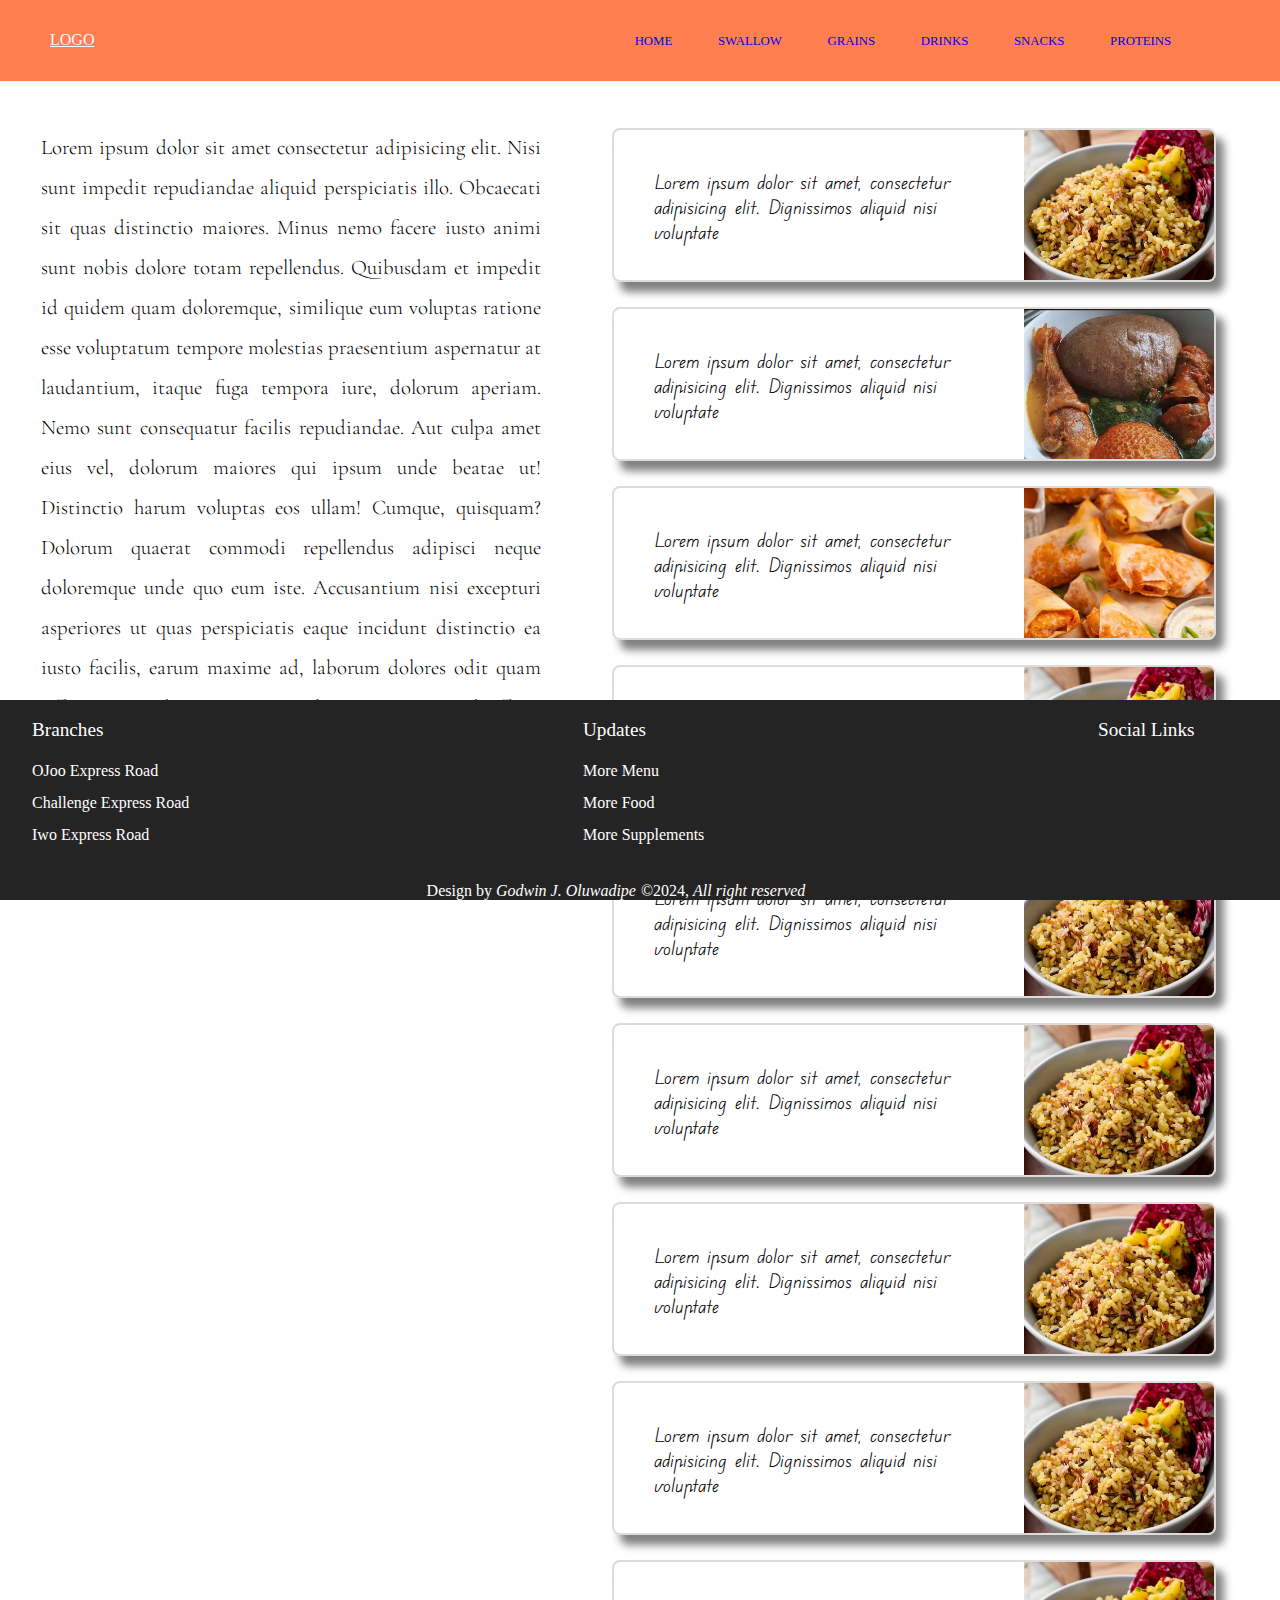
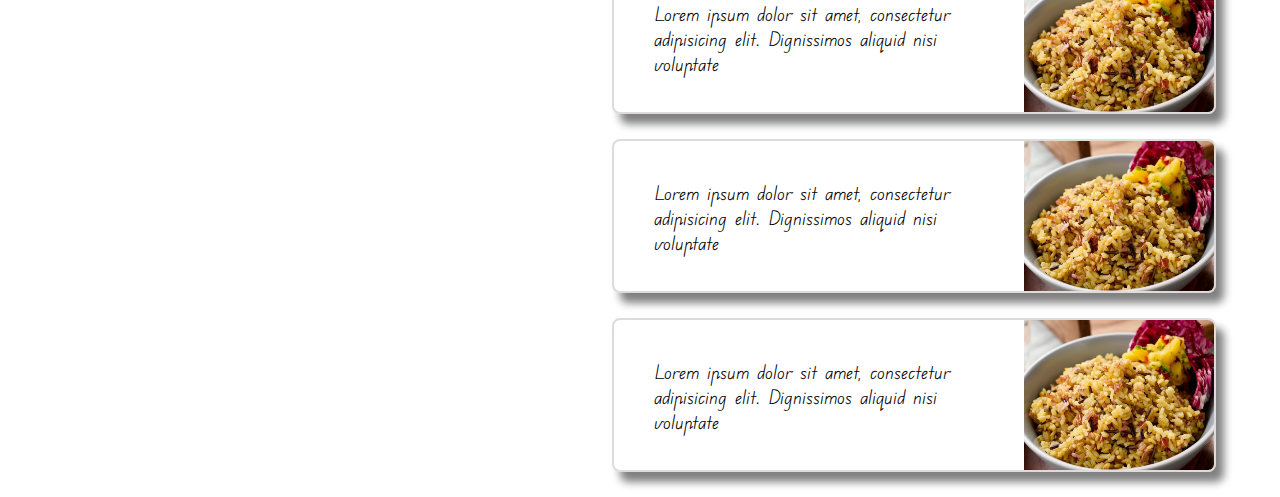
==== index.html @ b6a0dd18 "First Initialization" ====
<!DOCTYPE html>
<html lang="en">
    <head>
        <meta charset="UTF-8">
        <meta name="viewport" content="width=device-width, initial-scale=1.0">
        <title>Canteen</title>
        <link rel="stylesheet" href="style.css">
        <!-- <link rel="stylesheet" href="login.css"> -->
        <link rel="stylesheet" href="https://cdnjs.cloudflare.com/ajax/libs/font-awesome/6.5.2/css/all.min.css" integrity="sha512-SnH5WK+bZxgPHs44uWIX+LLJAJ9/2PkPKZ5QiAj6Ta86w+fsb2TkcmfRyVX3pBnMFcV7oQPJkl9QevSCWr3W6A==" crossorigin="anonymous" referrerpolicy="no-referrer" />
    </head>
    <body>
        <header>
            <a href="index.html" class="logo">LOGO</a>
            <nav>
                <input type="checkbox" id="check">
                <label for="check" class="checkBtn">
                    <i class="fas fa-bars"></i>
                </label>
                <ul>
                    <li><a href="index.html">Home</a></li>
                    <li><a href="swallow.html">Swallow</a></li>
                    <li><a href="grains.html">Grains</a></li>
                    <li><a href="drinks.html">Drinks</a></li>
                    <li><a href="snacks.html">Snacks</a></li>
                    <li><a href="protein.html">Proteins</a></li>
                </ul>
            </nav>
        </header>

        
       <main class="landingPageMain">
            <section class="landing-page-text">
                <p>Lorem ipsum dolor sit amet consectetur adipisicing elit. Nisi sunt impedit repudiandae aliquid perspiciatis illo. Obcaecati sit quas distinctio maiores. Minus nemo facere iusto animi sunt nobis dolore totam repellendus.
                Quibusdam et impedit id quidem quam doloremque, similique eum voluptas ratione esse voluptatum tempore molestias praesentium aspernatur at laudantium, itaque fuga tempora iure, dolorum aperiam. Nemo sunt consequatur facilis repudiandae.
                Aut culpa amet eius vel, dolorum maiores qui ipsum unde beatae ut! Distinctio harum voluptas eos ullam! Cumque, quisquam? Dolorum quaerat commodi repellendus adipisci neque doloremque unde quo eum iste.
                Accusantium nisi excepturi asperiores ut quas perspiciatis eaque incidunt distinctio ea iusto facilis, earum maxime ad, laborum dolores odit quam officia commodi. Ipsum porro velit aspernatur, quod officiis nam corrupti.</p>
            </section>
            <section class="landing-page-food">
                <div class="foodies">
                    <div class="food">
                        <div class="little-tex">Lorem ipsum dolor sit amet, consectetur adipisicing elit. Dignissimos aliquid nisi voluptate</div>
                        <div class="food-container">
                            <img src="image/grains/4.jpg" alt="">
                        </div>
                    </div>
                    <div class="food">
                        <div class="little-tex">Lorem ipsum dolor sit amet, consectetur adipisicing elit. Dignissimos aliquid nisi voluptate</div>
                        <div class="food-container">
                            <img src="image/swallo/18.jpg" alt="">
                        </div>
                    </div>
                    <div class="food">
                        <div class="little-tex">Lorem ipsum dolor sit amet, consectetur adipisicing elit. Dignissimos aliquid nisi voluptate</div>
                        <div class="food-container">
                            <img src="image/snacks/17.jpg" alt="">
                        </div>
                    </div>
                    <div class="food">
                        <div class="little-tex">Lorem ipsum dolor sit amet, consectetur adipisicing elit. Dignissimos aliquid nisi voluptate</div>
                        <div class="food-container">
                            <img src="image/grains/4.jpg" alt="">
                        </div>
                    </div>
                    <div class="food">
                        <div class="little-tex">Lorem ipsum dolor sit amet, consectetur adipisicing elit. Dignissimos aliquid nisi voluptate</div>
                        <div class="food-container">
                            <img src="image/grains/4.jpg" alt="">
                        </div>
                    </div>
                    <div class="food">
                        <div class="little-tex">Lorem ipsum dolor sit amet, consectetur adipisicing elit. Dignissimos aliquid nisi voluptate</div>
                        <div class="food-container">
                            <img src="image/grains/4.jpg" alt="">
                        </div>
                    </div>
                    <div class="food">
                        <div class="little-tex">Lorem ipsum dolor sit amet, consectetur adipisicing elit. Dignissimos aliquid nisi voluptate</div>
                        <div class="food-container">
                            <img src="image/grains/4.jpg" alt="">
                        </div>
                    </div>
                    <div class="food">
                        <div class="little-tex">Lorem ipsum dolor sit amet, consectetur adipisicing elit. Dignissimos aliquid nisi voluptate</div>
                        <div class="food-container">
                            <img src="image/grains/4.jpg" alt="">
                        </div>
                    </div>
                    <div class="food">
                        <div class="little-tex">Lorem ipsum dolor sit amet, consectetur adipisicing elit. Dignissimos aliquid nisi voluptate</div>
                        <div class="food-container">
                            <img src="image/grains/4.jpg" alt="">
                        </div>
                    </div>
                    <div class="food">
                        <div class="little-tex">Lorem ipsum dolor sit amet, consectetur adipisicing elit. Dignissimos aliquid nisi voluptate</div>
                        <div class="food-container">
                            <img src="image/grains/4.jpg" alt="">
                        </div>
                    </div>
                    <div class="food">
                        <div class="little-tex">Lorem ipsum dolor sit amet, consectetur adipisicing elit. Dignissimos aliquid nisi voluptate</div>
                        <div class="food-container">
                            <img src="image/grains/4.jpg" alt="">
                        </div>
                    </div>
                </div>
            </section>
       </main>

       <footer>
        <section>
            <details open>
                <summary>Branches</summary>
                <ul>
                    <li>OJoo Express Road</li>
                    <li>Challenge Express Road</li>
                    <li>Iwo Express Road </li>
                </ul>
            </details>
    
            <details open>
                <summary>Updates</summary>
                <ul>
                    <li>
                        <a href="moremenu.html">More Menu</a>
                    </li>
                    <li>
                        <a href="moremenu.html">More Food</a>
                    </li>
                    <li>
                        <a href="moremenu.html">More Supplements</a>
                    </li>
                </ul>
            </details>
    
            <details open>
                <summary>Social Links</summary>
                <ul class="media">
                    <li>
                        <a href=""><i class="fa-brands fa-linkedin"></i></a>
                    </li>
                    <li>
                        <a href=""><i class="fa-brands fa-facebook"></i></a></li>
                    <li>
                        <a href=""><i class="fa-brands fa-instagram"></i></a></li>
                    <li>
                        <a href=""><i class="fa-brands fa-whatsapp"></i></a>
                    </li>
                    <li>
                        <a href=""><i class="fa-solid fa-x"></i></a>
                    </li>
                    <li>
                        <a href=""><i class="fa-brands fa-threads"></i></a>
                    </li>
                </ul>
            </details>
        </section>
        <div class="author">
            <div>Design by <i>Godwin J. Oluwadipe </i></div>
            <div>&copy;2024, <i>All right reserved</i></div>
        </div>
       </footer>
    <script src="safe.js"></script>
    </body>
</html>
---- style.css ----
@import url('https://fonts.googleapis.com/css2?family=Edu+AU+VIC+WA+NT+Hand:wght@400..700&display=swap');

@import url('https://fonts.googleapis.com/css2?family=Cormorant+Garamond:ital,wght@0,300;0,400;0,500;0,600;0,700;1,300;1,400;1,500;1,600;1,700&family=Edu+AU+VIC+WA+NT+Hand:wght@400..700&display=swap');

* {
    margin: 0;
    padding: 0;
    list-style: none;
    user-select: none;
}


/* WORK FOR TODAY 12TH JULY 2024 */

header > nav .hoverContainer {
    width: 180px;
    position: relative;
}

header > nav .hoverContainer > button {
    border: none;
    outline: none;
    background-color: green;
    width: 100%;
    padding: 10px;
    font-size: 1.3em;
    font-weight: bold;
    color: white;
}

header > nav .hoverContainer > div {
    display: none;
    position: absolute;
    min-width: 180px;
    background: white;
    box-shadow: 4px  8px 16px black;
    top: 60px;
    line-height: 60px;
}

header > nav .hoverContainer:hover > div {
    display: block;
}


header > nav .hoverContainer > div > a {
    display: block;
    text-decoration: none;
    padding: 0 2px 0 10px;
    color: purple;
    font-size: 1.1em;
    font-weight: bold;
    font-family: 'Times New Roman', Times, serif;
}

header > nav .hoverContainer > div > a:hover {
    background-color: rgb(86, 219, 86);
    color: white;
}

/* DROPDOWN IN DROPDOWN */
.hoverContainer > div > div {
    width: 100%;
    position: relative;
}
header > nav .hoverContainer > div > div > button {
    border: none;
    outline: none;
    background: none;
    width: 100%;
    color: purple;
    padding: 20px 20px 20px 10px;
    text-align: left;
    font-size: 1.1em;
    font-family: 'Times New Roman', Times, serif;
    font-weight: bold;
}

header > nav .hoverContainer > div > div > button:hover {
    background-color: rgb(86, 219, 86);
    color: white;
}

header > nav .hoverContainer > div > div> div {
    display: none;
    position: absolute;
    min-width: 160px;
    background: white;
    box-shadow: 4px  8px 16px black;
    transition: all 15s;
    margin-left: 160px;
    top: 0;
    line-height: 40px;
    /* overflow: hidden; */
}

header > nav .hoverContainer > div > div >div > a {
    display: block;
    text-decoration: none;
    padding: 10px;
    color: purple;
    font-size: 1.1em;
    font-weight: bold;
    font-family: 'Times New Roman', Times, serif;
}

header > nav  .hoverContainer > div > div > div> a:hover {
    background-color: rgb(86, 219, 86);
    color: white;
}

header > nav .hoverContainer > div >:hover > div {
    display: block;
}

.landingPageMain {
    width: 95%;
    display: flex;
    justify-content:center;
    padding-top: 8em;
    /* margin: auto; */
}

.landingPageMain .landing-page-text {
    padding: 5px 10px auto;
    width: 550px;
    margin: auto;
    margin-top: 0;
}

.landingPageMain .landing-page-text> p {
    padding: 0 40px 10px 10px;
    line-height: 40px;
    font-family: "Cormorant Garamond", serif;
    font-weight: 300;
    font-style: normal;
    font-size: 1.3em;
    text-align: justify;
    display: flex;
    justify-content: center;
    align-items: center;
}

.landingPageMain > .landing-page-food .foodies{
    display: flex;
    flex-direction: column;
    /* overflow-y:scroll; */
}

.landingPageMain > .landing-page-food .foodies .food {
    display: flex;
    border: 2px solid rgba(192, 184, 184, 0.5);
    width: 600px;
    height: 150px;
    border-radius: 8px;
    overflow: hidden;
    box-shadow: 8px 10px 8px gray;
    margin-bottom: 25px;
}

.landingPageMain > .landing-page-food .foodies .food .little-tex {
    font-size: 1em;
    font-family: "Edu AU VIC WA NT Hand", cursive;
    line-height: 25px;
    padding: 40px;
    word-spacing: 5px;
}

.landingPageMain > .landing-page-food .foodies .food .food-container {
    flex: 3 0 190px;
    border-radius: 0 8px 8px 0;
}

.landingPageMain > .landing-page-food .foodies .food .food-container img {
    width: 100%;
}


/* Header and Menu Styling */
header {
    width: 100%;
    background-color: coral;
    position: fixed;
}

header > .logo {
    padding: 0 50px;
    line-height: 80px;
    color: aliceblue;
}

header > nav {
    float: right;
    margin-right: 5em;
    line-height: 80px;
}

header > nav > .checkBtn {
    font-size: 1.4em;
    color: aliceblue;
    float: right;
    line-height: 80px;
    margin-right: 10px;
    cursor: pointer;
    display: none;
}

header > nav > #check {
    display: none;
}


header nav ul > li, .hoverContainer {
    display: inline-block;
    margin-right: 1em;
    /* width: 100px; */
}

header nav ul > li > a {
    text-decoration: none;
    text-transform: uppercase;
    font-size: 0.8em;
    cursor: pointer;
    padding: 1em;
    border-radius: 5px;
}

header nav ul > li > a:hover {
    background: white;
}

article {
    width: 300px;
    box-shadow: 2px 2px 5px gray;
    border-radius: 5px;
    margin-left: 20px;
}

article > section {
    padding: 0.5em;
}

article > section > img {
    width: 100%;
    overflow: hidden;
    border-top-left-radius: 5px;
    border-top-right-radius: 5px;
}

article > section > div {
    padding: .5em;
}
/* Footer styling */
footer {
    width: 100%;
    background-color: rgb(37, 36, 36);
    position: fixed;
    bottom: 0;
    color: white;
    transition: all 0.5s;
    cursor: pointer;
}

footer section {
    display: flex;
    flex-wrap: wrap;
    justify-content: space-between;
    padding: 1.2em 2em;
}

footer details summary {
    list-style: none;
    font-size: 1.2em;
    margin-bottom: .7em;
}


footer details > ul > li {
    list-style: none;
    line-height: 2;
    font-size: 1em;
}

footer details ul > li > a {
    color: white;
    text-decoration: none;
    transition: all 0.5s;
}

footer details ul > li > a:hover {
    letter-spacing: 2px;
}

footer details .media {
    display: flex;
    flex-wrap: wrap;
    gap: 25px;
    width: 150px;
}

footer details ul li > a > i {
    color: white;
    font-size: 1.3em;
    padding: 0.3em;
    transition: all 0.5s;
    cursor: pointer;
    border-radius: 5px;
}

footer details ul li > a > i:hover {
    background: gray;
}

footer .author {
    margin-right: 3em;
    display: flex;
    justify-content: center;
    gap: 5px;
}

footer .author > div

/* LOGIN AND REGISTER LANDING PAGE */
main {
    position: relative;
}

.stagingOne {
    display: flex;
    justify-content: center;
    align-items: center;
    background-image: url(image/2.png);
    background-size: cover;
    background-repeat: no-repeat;
    width: 100%;
    height: 100vh;
}

.stagingOne .btnContainer {
    display: flex;
    flex-direction: column;
    gap: 4em;
}

.stagingOne .btnContainer .btn {
    width: 30em;
    background-color: blue;
    padding: 10px;
    color: white;
}


@media (max-width:992px) {
    header {
        position: fixed;
        z-index: 1111;
    }

    header> .logo {
        font-size: 30px;
        padding-left:50px;
    }

    header nav ul li > a {
    font-size: 1em;
    border-radius:0;
    padding: 2em 100% 2em 3em;
    }

    header> nav > .checkBtn {
        display: block;
    }

    header nav ul {
        position: fixed;
        max-width: 400px;
        height: 100vh;
        background-color: gray;
        top: 80px;
        left: -100%;
        z-index: 1111;
        width: calc(100% - 400px);
        transition: all 0.5s;
        overflow: hidden;
    }

    header nav ul li, div {
        display: block;
        margin-right: 0;
        padding: 0;
        width: 100%;
    }
   
    #check:checked ~ ul {
        left: 0;
    }

     /* MAIN CONTENT DESIGN */
     .landingPageMain{
        width: 90%;
        padding-bottom: 1.5em;
        margin: auto;
        padding-top: 6em;
        gap: 20px;
    }

    .landingPageMain .landing-page-text {
        width: 100%;
    }

    .landingPageMain .landing-page-text p{
       padding: 10px;
       border: 1px solid black;
       display: block;
       font-size: 0.98em;
       line-height: 25px;
       text-align: left
    }

    .landingPageMain > .landing-page-food {
        width: 100%;
    }
    
    .landingPageMain > .landing-page-food .foodies .food {
        width: 100%;
        height: 100px;
        box-shadow: 5px 5px 2px gray;
    }
    
    .landingPageMain > .landing-page-food .foodies .food .little-tex {
        font-size: 0.6em;
        line-height: 15px;
        padding:  10px;
        word-spacing: 2px;
    }
    
    .landingPageMain > .landing-page-food .foodies .food .food-container {
        flex: 2 0 150px;
        border-radius: 0 8px 8px 0;
    }
    
    .landingPageMain > .landing-page-food .foodies .food .food-container img {
        width: 100%;
    }
}

@media (max-width:768px) {
    header {
        position: fixed;
        z-index: 1111;
    }

    header> .logo {
        font-size: 30px;
        padding-left:50px;
    }

    header nav ul li > a {
    font-size: 1em;
    border-radius:0;
    padding: 2em 100% 2em 3em;
    }

    header> nav > .checkBtn {
        display: block;
    }

    header nav ul {
        position: fixed;
        max-width: 400px;
        height: 100vh;
        background-color: gray;
        top: 80px;
        left: -100%;
        z-index: 1111;
        width: calc(100% - 300px);
        transition: all 0.5s;
        overflow: hidden;
    }

    header nav ul li, div {
        display: block;
        margin-right: 0;
        padding: 0;
        width: 100%;
    }
   
    #check:checked ~ ul {
        left: 0;
    }

    /* MAIN CONTENT DESIGN */
    .landingPageMain{
        width: 90%;
        padding-bottom: 1.5em;
        margin: auto;
        padding-top: 6em;
        gap: 20px;
    }

    .landingPageMain .landing-page-text {
        width: 100%;
    }

    .landingPageMain .landing-page-text p{
       padding: 10px;
       border: 1px solid black;
       display: block;
       font-size: 0.98em;
       line-height: 25px;
       text-align: left
    }

    .landingPageMain > .landing-page-food {
        width: 100%;
    }
    
    .landingPageMain > .landing-page-food .foodies .food {
        width: 100%;
        height: 100px;
        box-shadow: 5px 5px 2px gray;
    }
    
    .landingPageMain > .landing-page-food .foodies .food .little-tex {
        font-size: 0.6em;
        line-height: 15px;
        padding:  10px;
        word-spacing: 2px;
    }
    
    .landingPageMain > .landing-page-food .foodies .food .food-container {
        flex: 2 0 150px;
        border-radius: 0 8px 8px 0;
    }
    
    .landingPageMain > .landing-page-food .foodies .food .food-container img {
        width: 100%;
    }
}

@media (max-width: 425px) {
    header .logo {
        font-size: 30px;
        padding-left:10px;
    }
   
    header {
        position: fixed;
        z-index: 1111;
    }
    header nav ul li > a {
    font-size: 1em;
    border-radius:0;
    padding: 2em 100% 2em 3em;
    }

    header> nav > .checkBtn {
        display: block;
        margin-right: -60px;
    }

    header nav ul {
        position: fixed;
        height: 100vh;
        background-color: gray;
        top: 80px;
        left: -100%;
        z-index: 1111;
        width: calc(100% - 50px);
        transition: all 0.5s;
        overflow: hidden;
    }

    #check:checked ~ ul {
        left: 0;
    }

    /* MAIN CONTENT DESIGN */
    .landingPageMain{
        flex-direction: column;
        width: 90%;
        padding-bottom: 1.5em;
        margin: auto;
        padding-top: 6em;

    }

    .landingPageMain .landing-page-text {
        order: 2;
        width: 100%;
    }

    .landingPageMain .landing-page-text p{
       padding: 10px;
       border: 1px solid black;
       display: block;
       font-size: 0.98em;
       line-height: 25px;
       text-align: left
    }

    .landingPageMain > .landing-page-food {
        width: 100%;
        order: 1;
        /* justify-content: center; */
        /* padding: 5px; */
    }
    
    .landingPageMain > .landing-page-food .foodies .food {
        width: 100%;
        height: 100px;
        box-shadow: 5px 5px 2px gray;
    }
    
    .landingPageMain > .landing-page-food .foodies .food .little-tex {
        font-size: 0.6em;
        line-height: 15px;
        padding:  10px;
        word-spacing: 2px;
    }
    
    .landingPageMain > .landing-page-food .foodies .food .food-container {
        flex: 2 0 150px;
        border-radius: 0 8px 8px 0;
    }
    
    .landingPageMain > .landing-page-food .foodies .food .food-container img {
        width: 100%;
    }
}


@media (max-width: 300px) {
    header .logo {
        font-size: 30px;
        padding-left:10px;
    }
   
    header {
        position: fixed;
        z-index: 1111;
    }
    header nav ul li > a {
    font-size: 1em;
    border-radius:0;
    padding: 2em 100% 2em 3em;
    }

    header> nav > .checkBtn {
        display: block;
        margin-right: -60px;
    }

    header nav ul {
        position: fixed;
        /* max-width: 250px; */
        height: 100vh;
        background-color: gray;
        top: 80px;
        left: -100%;
        z-index: 1111;
        width: calc(100% - 50px);
        transition: all 0.5s;
        overflow: hidden;
    }

    #check:checked ~ ul {
        left: 0;
    }

    .landingPageMain{
        flex-direction: column;
        width: 90%;
        padding-bottom: 10.5em;
        margin: auto;
        padding-top: 6em;

    }

    .landingPageMain .landing-page-text {
        order: 2;
        width: 100%;
    }

    .landingPageMain .landing-page-text p{
       padding: 10px;
       border: 1px solid black;
       display: block;
       font-size: 0.98em;
       line-height: 25px;
       text-align: left
    }

    .landingPageMain > .landing-page-food {
        width: 100%;
        order: 1;
    }
    
    .landingPageMain > .landing-page-food .foodies .food {
        width: 100%;
        height: 100px;
        box-shadow: 5px 5px 2px gray;
    }
    
    .landingPageMain > .landing-page-food .foodies .food .little-tex {
        font-size: 0.6em;
        line-height: 15px;
        padding:  10px;
        word-spacing: 2px;
    }
    
    .landingPageMain > .landing-page-food .foodies .food .food-container {
        flex: 2 0 150px;
        border-radius: 0 8px 8px 0;
    }
    
    .landingPageMain > .landing-page-food .foodies .food .food-container img {
        width: 100%;
    }
}
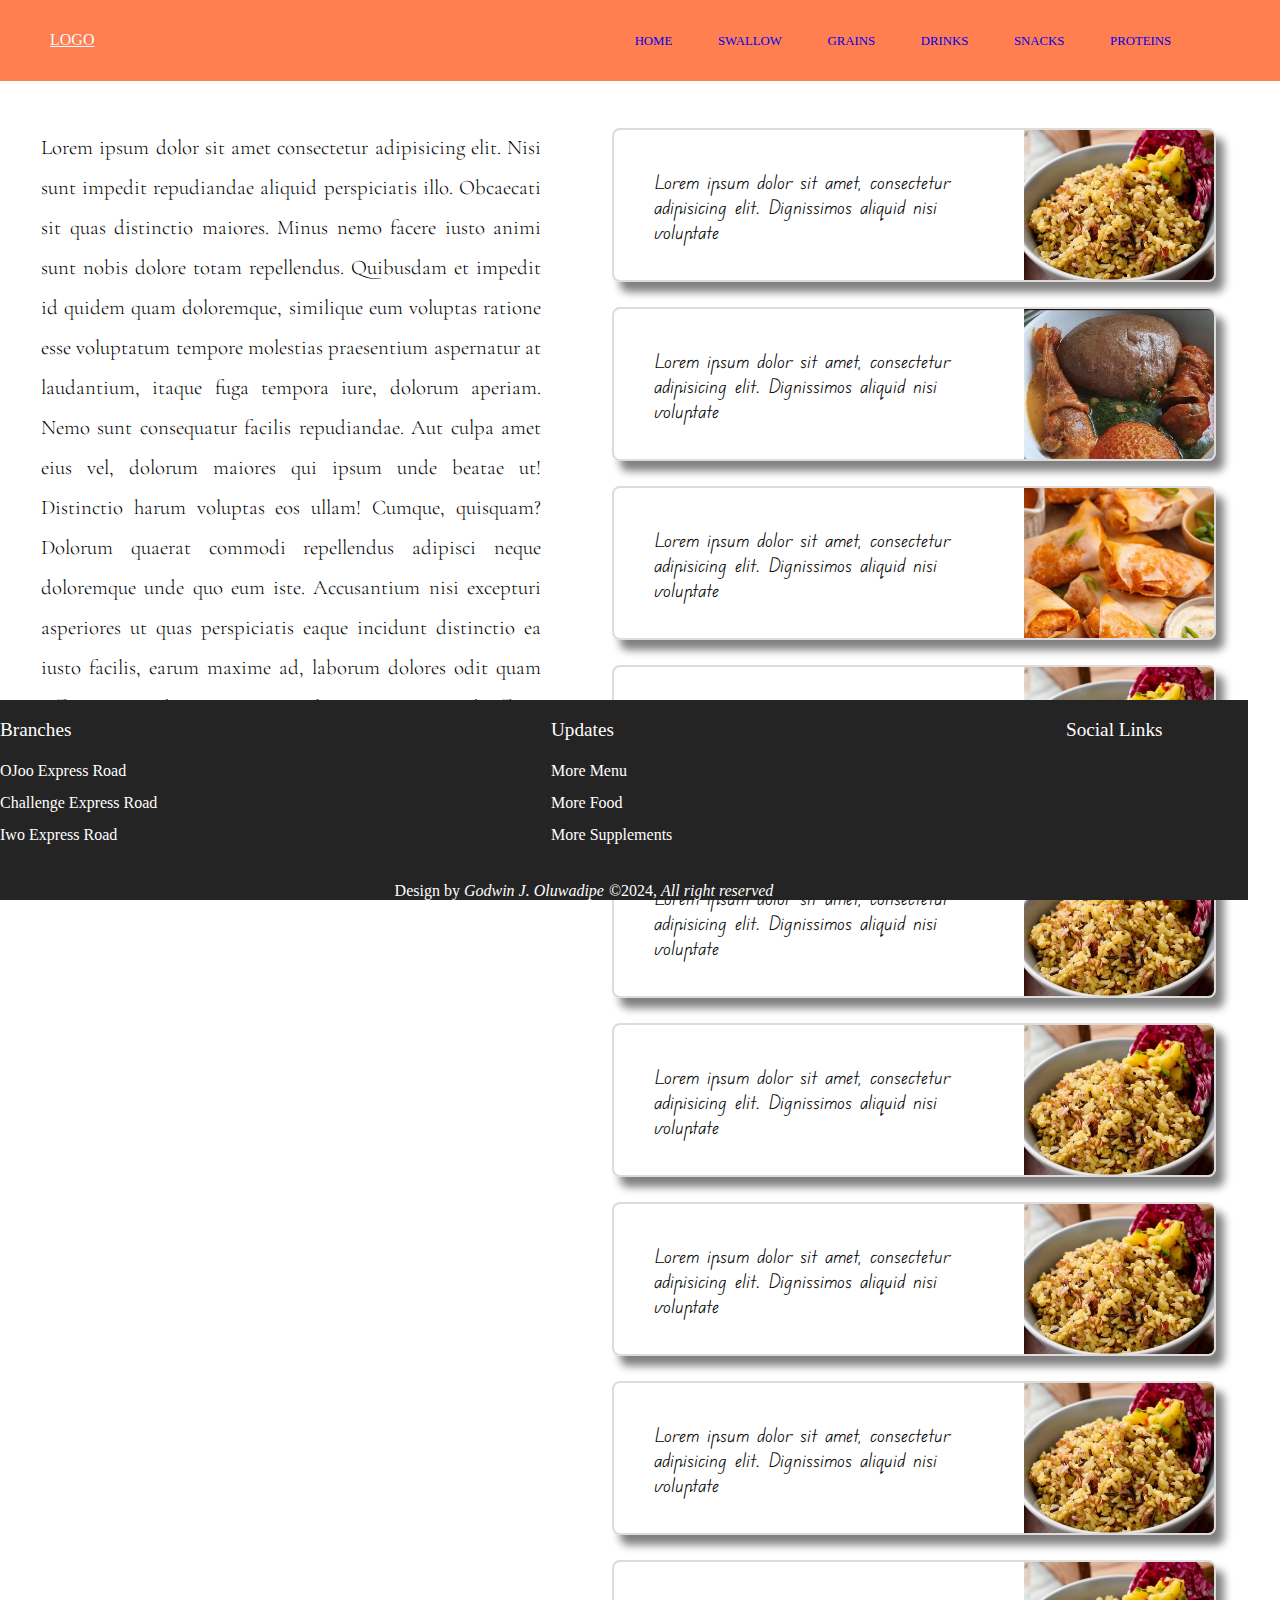
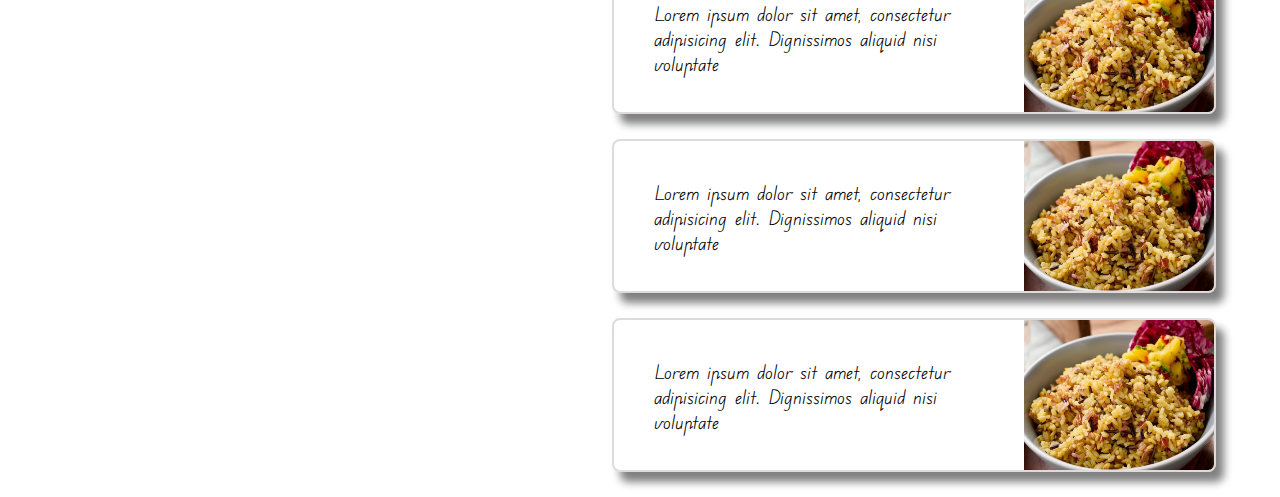
==== commit a123a922: "Fixed footer position into the main element" ====
--- a/index.html
+++ b/index.html
@@ -105,61 +105,61 @@
                     </div>
                 </div>
             </section>
+
+            <footer>
+                <section>
+                    <details open>
+                        <summary>Branches</summary>
+                        <ul>
+                            <li>OJoo Express Road</li>
+                            <li>Challenge Express Road</li>
+                            <li>Iwo Express Road </li>
+                        </ul>
+                    </details>
+            
+                    <details open>
+                        <summary>Updates</summary>
+                        <ul>
+                            <li>
+                                <a href="moremenu.html">More Menu</a>
+                            </li>
+                            <li>
+                                <a href="moremenu.html">More Food</a>
+                            </li>
+                            <li>
+                                <a href="moremenu.html">More Supplements</a>
+                            </li>
+                        </ul>
+                    </details>
+            
+                    <details open>
+                        <summary>Social Links</summary>
+                        <ul class="media">
+                            <li>
+                                <a href=""><i class="fa-brands fa-linkedin"></i></a>
+                            </li>
+                            <li>
+                                <a href=""><i class="fa-brands fa-facebook"></i></a></li>
+                            <li>
+                                <a href=""><i class="fa-brands fa-instagram"></i></a></li>
+                            <li>
+                                <a href=""><i class="fa-brands fa-whatsapp"></i></a>
+                            </li>
+                            <li>
+                                <a href=""><i class="fa-solid fa-x"></i></a>
+                            </li>
+                            <li>
+                                <a href=""><i class="fa-brands fa-threads"></i></a>
+                            </li>
+                        </ul>
+                    </details>
+                </section>
+                <div class="author">
+                    <div>Design by <i>Godwin J. Oluwadipe </i></div>
+                    <div>&copy;2024, <i>All right reserved</i></div>
+                </div>
+               </footer>
        </main>
-
-       <footer>
-        <section>
-            <details open>
-                <summary>Branches</summary>
-                <ul>
-                    <li>OJoo Express Road</li>
-                    <li>Challenge Express Road</li>
-                    <li>Iwo Express Road </li>
-                </ul>
-            </details>
-    
-            <details open>
-                <summary>Updates</summary>
-                <ul>
-                    <li>
-                        <a href="moremenu.html">More Menu</a>
-                    </li>
-                    <li>
-                        <a href="moremenu.html">More Food</a>
-                    </li>
-                    <li>
-                        <a href="moremenu.html">More Supplements</a>
-                    </li>
-                </ul>
-            </details>
-    
-            <details open>
-                <summary>Social Links</summary>
-                <ul class="media">
-                    <li>
-                        <a href=""><i class="fa-brands fa-linkedin"></i></a>
-                    </li>
-                    <li>
-                        <a href=""><i class="fa-brands fa-facebook"></i></a></li>
-                    <li>
-                        <a href=""><i class="fa-brands fa-instagram"></i></a></li>
-                    <li>
-                        <a href=""><i class="fa-brands fa-whatsapp"></i></a>
-                    </li>
-                    <li>
-                        <a href=""><i class="fa-solid fa-x"></i></a>
-                    </li>
-                    <li>
-                        <a href=""><i class="fa-brands fa-threads"></i></a>
-                    </li>
-                </ul>
-            </details>
-        </section>
-        <div class="author">
-            <div>Design by <i>Godwin J. Oluwadipe </i></div>
-            <div>&copy;2024, <i>All right reserved</i></div>
-        </div>
-       </footer>
     <script src="safe.js"></script>
     </body>
 </html>
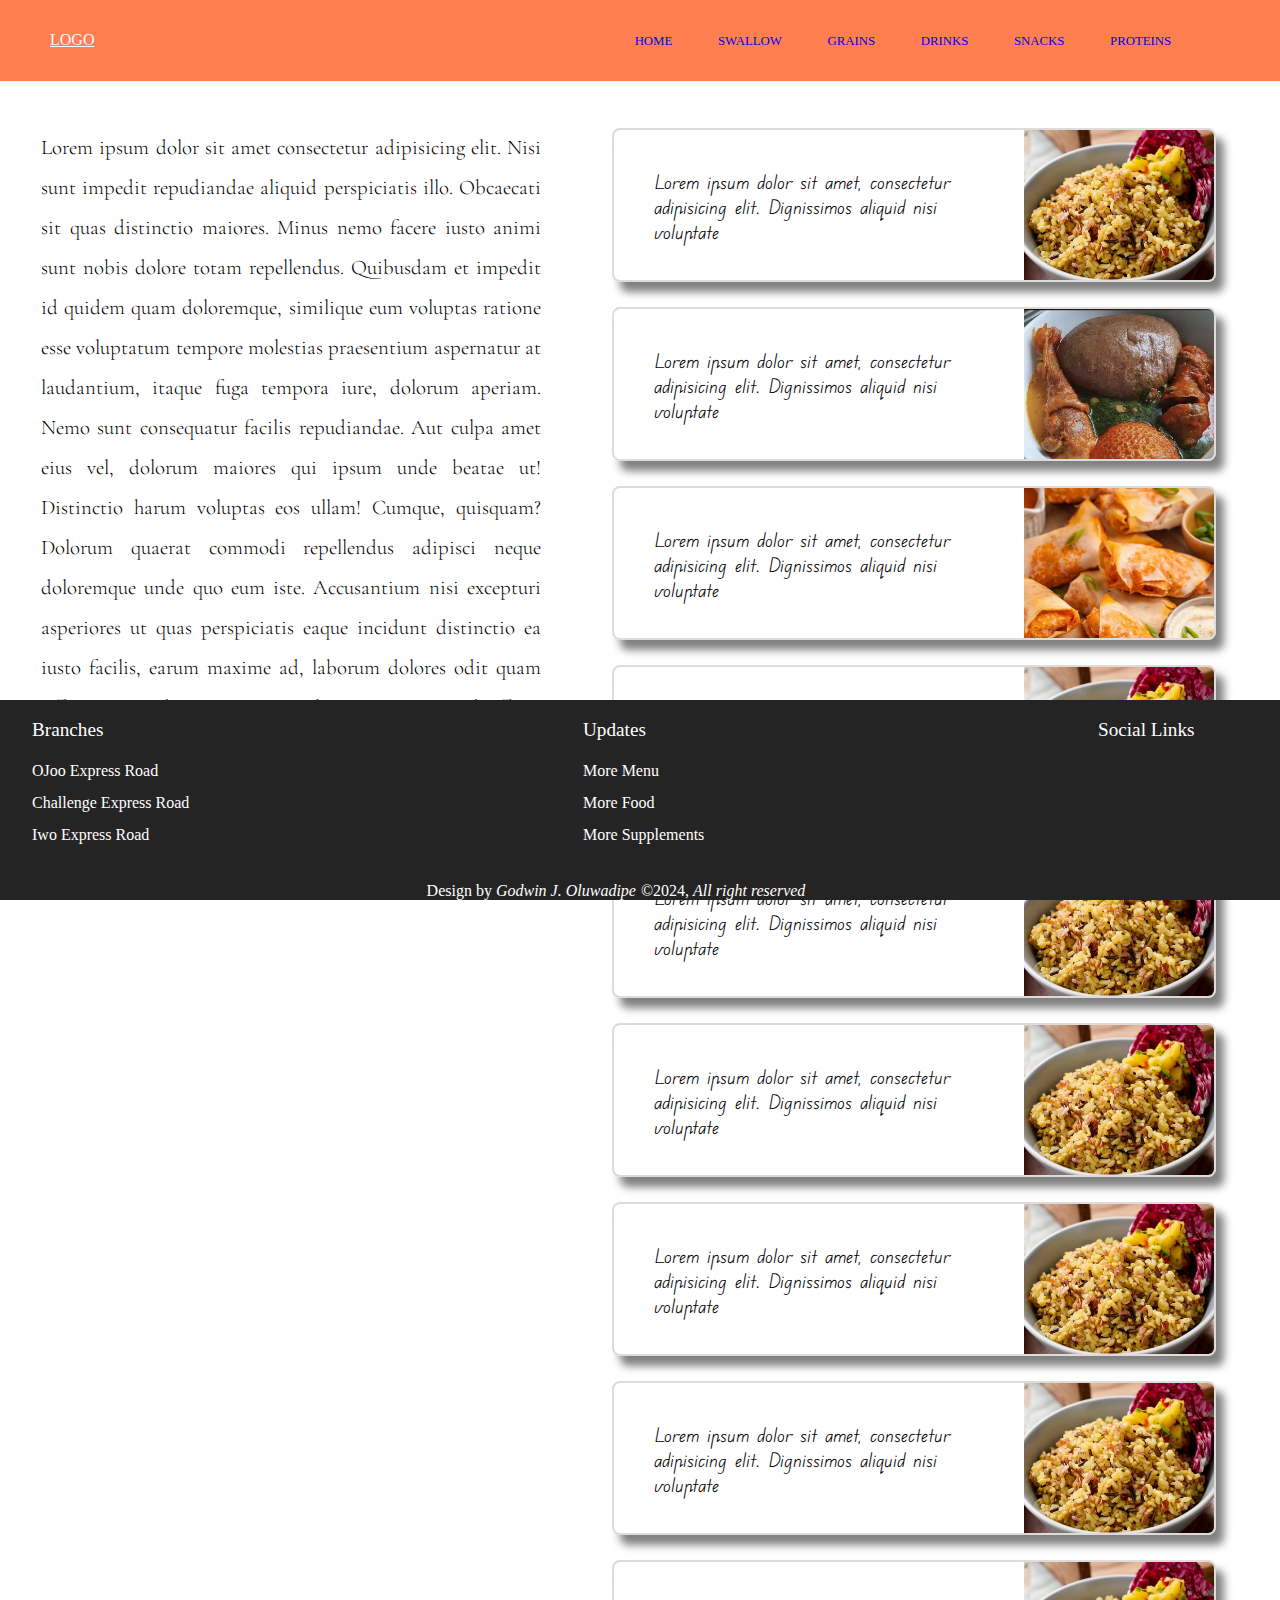
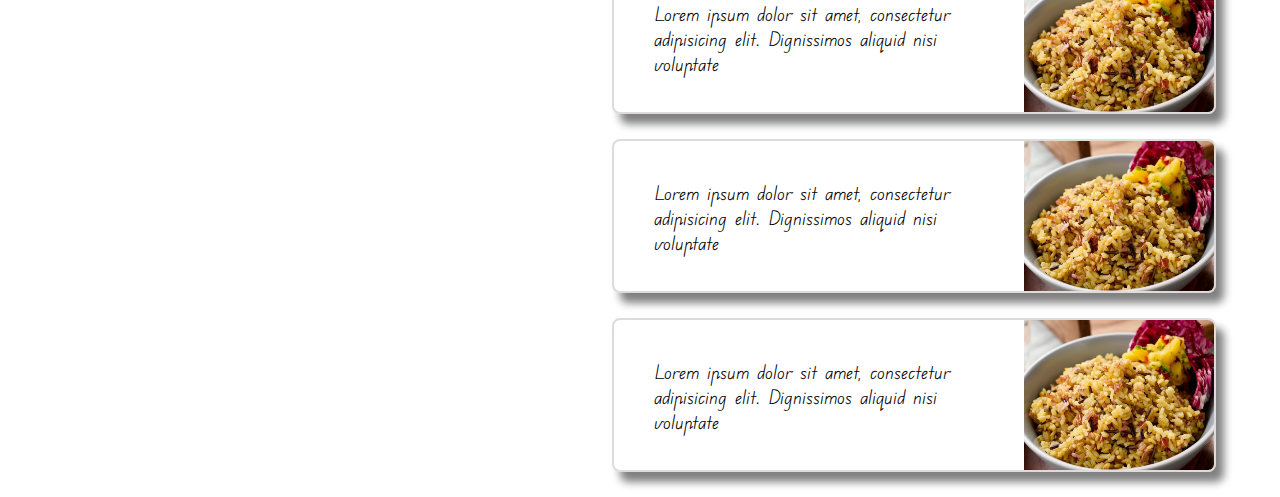
==== commit 85acfb8a: "Reposition main element level upward" ====
--- a/index.html
+++ b/index.html
@@ -28,82 +28,84 @@
         </header>
 
         
-       <main class="landingPageMain">
-            <section class="landing-page-text">
-                <p>Lorem ipsum dolor sit amet consectetur adipisicing elit. Nisi sunt impedit repudiandae aliquid perspiciatis illo. Obcaecati sit quas distinctio maiores. Minus nemo facere iusto animi sunt nobis dolore totam repellendus.
-                Quibusdam et impedit id quidem quam doloremque, similique eum voluptas ratione esse voluptatum tempore molestias praesentium aspernatur at laudantium, itaque fuga tempora iure, dolorum aperiam. Nemo sunt consequatur facilis repudiandae.
-                Aut culpa amet eius vel, dolorum maiores qui ipsum unde beatae ut! Distinctio harum voluptas eos ullam! Cumque, quisquam? Dolorum quaerat commodi repellendus adipisci neque doloremque unde quo eum iste.
-                Accusantium nisi excepturi asperiores ut quas perspiciatis eaque incidunt distinctio ea iusto facilis, earum maxime ad, laborum dolores odit quam officia commodi. Ipsum porro velit aspernatur, quod officiis nam corrupti.</p>
-            </section>
-            <section class="landing-page-food">
-                <div class="foodies">
-                    <div class="food">
-                        <div class="little-tex">Lorem ipsum dolor sit amet, consectetur adipisicing elit. Dignissimos aliquid nisi voluptate</div>
-                        <div class="food-container">
-                            <img src="image/grains/4.jpg" alt="">
+       <main>
+            <section class="landingPageMain">
+                <section class="landing-page-text">
+                    <p>Lorem ipsum dolor sit amet consectetur adipisicing elit. Nisi sunt impedit repudiandae aliquid perspiciatis illo. Obcaecati sit quas distinctio maiores. Minus nemo facere iusto animi sunt nobis dolore totam repellendus.
+                    Quibusdam et impedit id quidem quam doloremque, similique eum voluptas ratione esse voluptatum tempore molestias praesentium aspernatur at laudantium, itaque fuga tempora iure, dolorum aperiam. Nemo sunt consequatur facilis repudiandae.
+                    Aut culpa amet eius vel, dolorum maiores qui ipsum unde beatae ut! Distinctio harum voluptas eos ullam! Cumque, quisquam? Dolorum quaerat commodi repellendus adipisci neque doloremque unde quo eum iste.
+                    Accusantium nisi excepturi asperiores ut quas perspiciatis eaque incidunt distinctio ea iusto facilis, earum maxime ad, laborum dolores odit quam officia commodi. Ipsum porro velit aspernatur, quod officiis nam corrupti.</p>
+                </section>
+                <section class="landing-page-food">
+                    <div class="foodies">
+                        <div class="food">
+                            <div class="little-tex">Lorem ipsum dolor sit amet, consectetur adipisicing elit. Dignissimos aliquid nisi voluptate</div>
+                            <div class="food-container">
+                                <img src="image/grains/4.jpg" alt="">
+                            </div>
+                        </div>
+                        <div class="food">
+                            <div class="little-tex">Lorem ipsum dolor sit amet, consectetur adipisicing elit. Dignissimos aliquid nisi voluptate</div>
+                            <div class="food-container">
+                                <img src="image/swallo/18.jpg" alt="">
+                            </div>
+                        </div>
+                        <div class="food">
+                            <div class="little-tex">Lorem ipsum dolor sit amet, consectetur adipisicing elit. Dignissimos aliquid nisi voluptate</div>
+                            <div class="food-container">
+                                <img src="image/snacks/17.jpg" alt="">
+                            </div>
+                        </div>
+                        <div class="food">
+                            <div class="little-tex">Lorem ipsum dolor sit amet, consectetur adipisicing elit. Dignissimos aliquid nisi voluptate</div>
+                            <div class="food-container">
+                                <img src="image/grains/4.jpg" alt="">
+                            </div>
+                        </div>
+                        <div class="food">
+                            <div class="little-tex">Lorem ipsum dolor sit amet, consectetur adipisicing elit. Dignissimos aliquid nisi voluptate</div>
+                            <div class="food-container">
+                                <img src="image/grains/4.jpg" alt="">
+                            </div>
+                        </div>
+                        <div class="food">
+                            <div class="little-tex">Lorem ipsum dolor sit amet, consectetur adipisicing elit. Dignissimos aliquid nisi voluptate</div>
+                            <div class="food-container">
+                                <img src="image/grains/4.jpg" alt="">
+                            </div>
+                        </div>
+                        <div class="food">
+                            <div class="little-tex">Lorem ipsum dolor sit amet, consectetur adipisicing elit. Dignissimos aliquid nisi voluptate</div>
+                            <div class="food-container">
+                                <img src="image/grains/4.jpg" alt="">
+                            </div>
+                        </div>
+                        <div class="food">
+                            <div class="little-tex">Lorem ipsum dolor sit amet, consectetur adipisicing elit. Dignissimos aliquid nisi voluptate</div>
+                            <div class="food-container">
+                                <img src="image/grains/4.jpg" alt="">
+                            </div>
+                        </div>
+                        <div class="food">
+                            <div class="little-tex">Lorem ipsum dolor sit amet, consectetur adipisicing elit. Dignissimos aliquid nisi voluptate</div>
+                            <div class="food-container">
+                                <img src="image/grains/4.jpg" alt="">
+                            </div>
+                        </div>
+                        <div class="food">
+                            <div class="little-tex">Lorem ipsum dolor sit amet, consectetur adipisicing elit. Dignissimos aliquid nisi voluptate</div>
+                            <div class="food-container">
+                                <img src="image/grains/4.jpg" alt="">
+                            </div>
+                        </div>
+                        <div class="food">
+                            <div class="little-tex">Lorem ipsum dolor sit amet, consectetur adipisicing elit. Dignissimos aliquid nisi voluptate</div>
+                            <div class="food-container">
+                                <img src="image/grains/4.jpg" alt="">
+                            </div>
                         </div>
                     </div>
-                    <div class="food">
-                        <div class="little-tex">Lorem ipsum dolor sit amet, consectetur adipisicing elit. Dignissimos aliquid nisi voluptate</div>
-                        <div class="food-container">
-                            <img src="image/swallo/18.jpg" alt="">
-                        </div>
-                    </div>
-                    <div class="food">
-                        <div class="little-tex">Lorem ipsum dolor sit amet, consectetur adipisicing elit. Dignissimos aliquid nisi voluptate</div>
-                        <div class="food-container">
-                            <img src="image/snacks/17.jpg" alt="">
-                        </div>
-                    </div>
-                    <div class="food">
-                        <div class="little-tex">Lorem ipsum dolor sit amet, consectetur adipisicing elit. Dignissimos aliquid nisi voluptate</div>
-                        <div class="food-container">
-                            <img src="image/grains/4.jpg" alt="">
-                        </div>
-                    </div>
-                    <div class="food">
-                        <div class="little-tex">Lorem ipsum dolor sit amet, consectetur adipisicing elit. Dignissimos aliquid nisi voluptate</div>
-                        <div class="food-container">
-                            <img src="image/grains/4.jpg" alt="">
-                        </div>
-                    </div>
-                    <div class="food">
-                        <div class="little-tex">Lorem ipsum dolor sit amet, consectetur adipisicing elit. Dignissimos aliquid nisi voluptate</div>
-                        <div class="food-container">
-                            <img src="image/grains/4.jpg" alt="">
-                        </div>
-                    </div>
-                    <div class="food">
-                        <div class="little-tex">Lorem ipsum dolor sit amet, consectetur adipisicing elit. Dignissimos aliquid nisi voluptate</div>
-                        <div class="food-container">
-                            <img src="image/grains/4.jpg" alt="">
-                        </div>
-                    </div>
-                    <div class="food">
-                        <div class="little-tex">Lorem ipsum dolor sit amet, consectetur adipisicing elit. Dignissimos aliquid nisi voluptate</div>
-                        <div class="food-container">
-                            <img src="image/grains/4.jpg" alt="">
-                        </div>
-                    </div>
-                    <div class="food">
-                        <div class="little-tex">Lorem ipsum dolor sit amet, consectetur adipisicing elit. Dignissimos aliquid nisi voluptate</div>
-                        <div class="food-container">
-                            <img src="image/grains/4.jpg" alt="">
-                        </div>
-                    </div>
-                    <div class="food">
-                        <div class="little-tex">Lorem ipsum dolor sit amet, consectetur adipisicing elit. Dignissimos aliquid nisi voluptate</div>
-                        <div class="food-container">
-                            <img src="image/grains/4.jpg" alt="">
-                        </div>
-                    </div>
-                    <div class="food">
-                        <div class="little-tex">Lorem ipsum dolor sit amet, consectetur adipisicing elit. Dignissimos aliquid nisi voluptate</div>
-                        <div class="food-container">
-                            <img src="image/grains/4.jpg" alt="">
-                        </div>
-                    </div>
-                </div>
+                </section>
             </section>
 
             <footer>
@@ -159,6 +161,7 @@
                     <div>&copy;2024, <i>All right reserved</i></div>
                 </div>
                </footer>
+            </sectio>
        </main>
     <script src="safe.js"></script>
     </body>
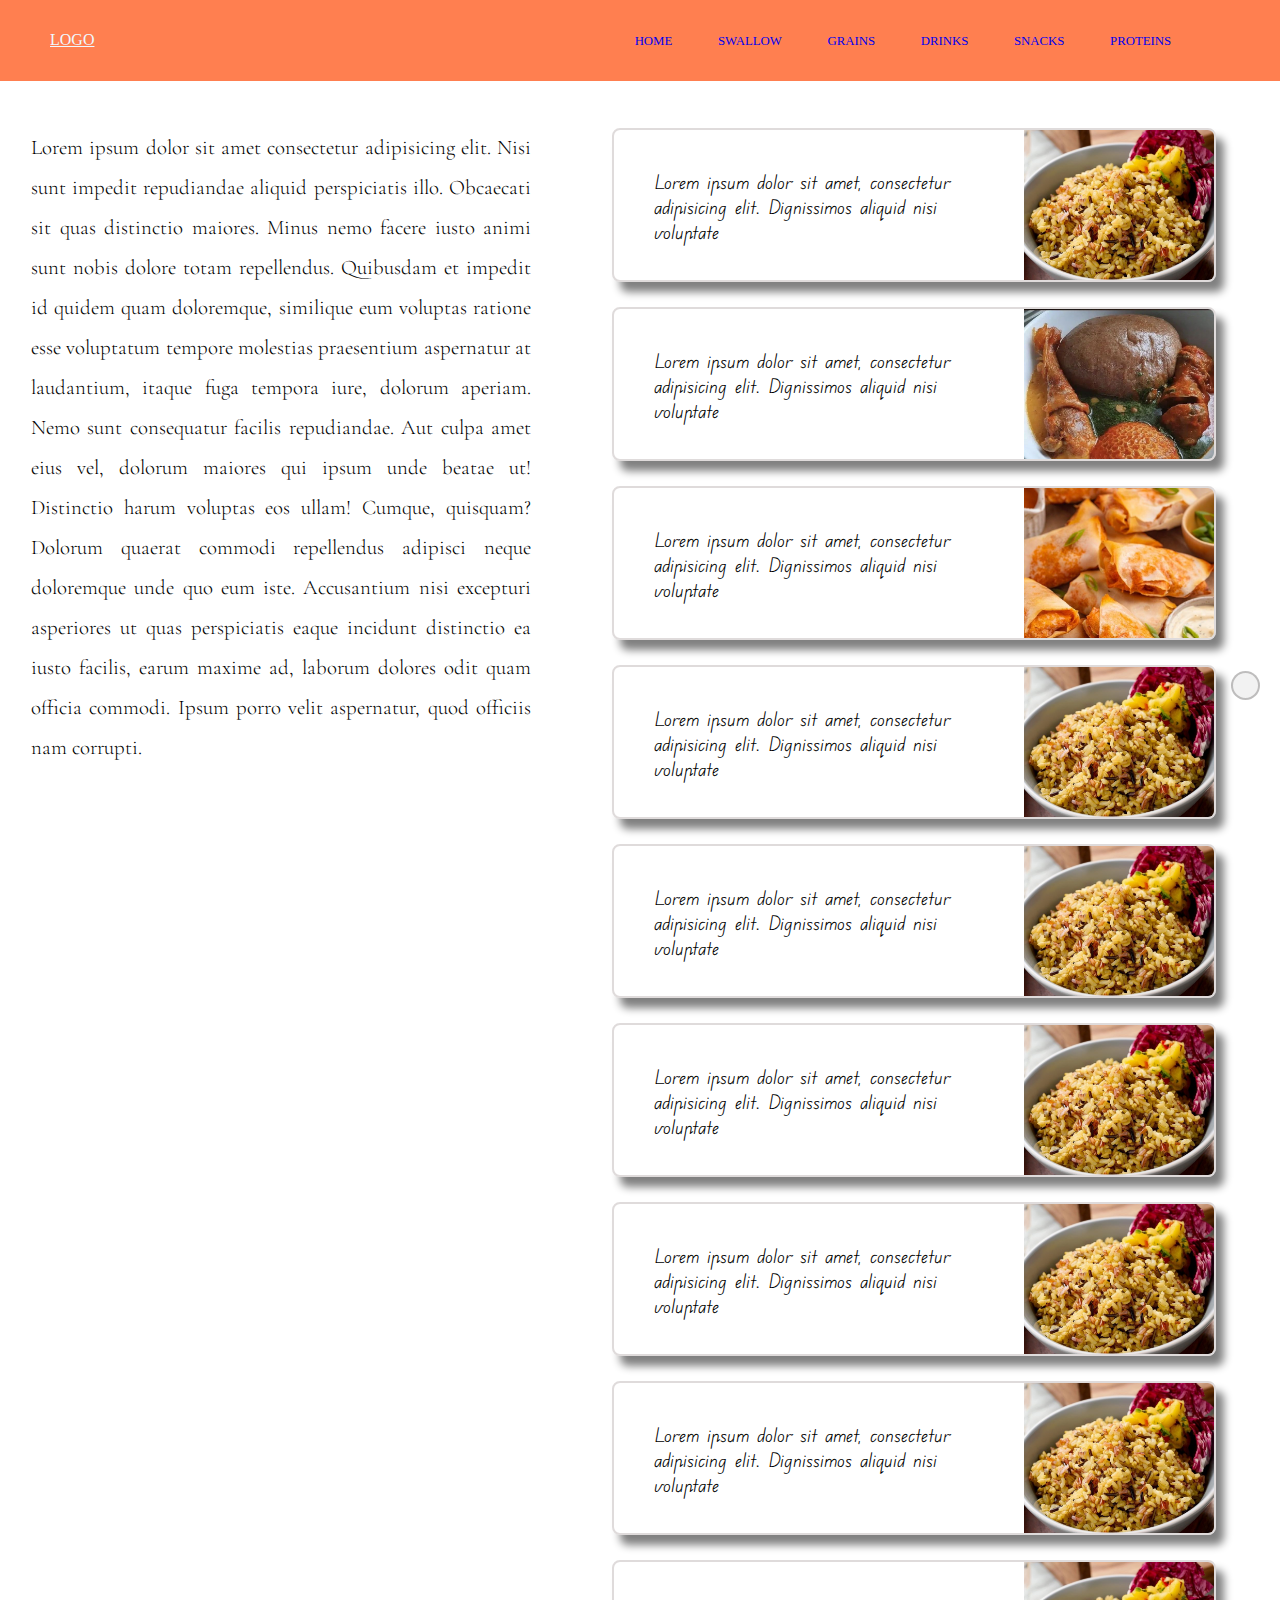
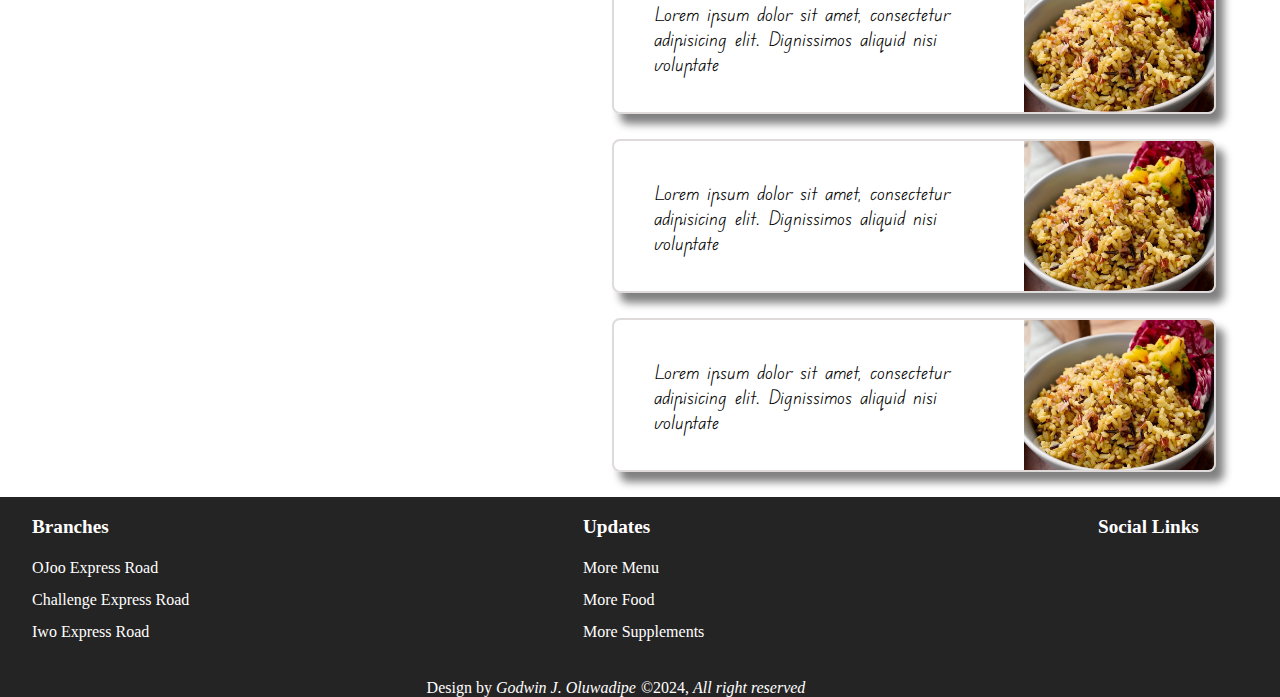
==== commit 9514406b: "created scroll up button, fix the media querry bug and updated swallow page" ====
--- a/index.html
+++ b/index.html
@@ -107,20 +107,23 @@
                     </div>
                 </section>
             </section>
-
+           
             <footer>
+                <div class="arrowUp">
+                    <i class="fa-solid fa-arrow-up"></i>
+                </div>
                 <section>
-                    <details open>
-                        <summary>Branches</summary>
+                    <div class = "details">
+                        <h1 class="summary">Branches</h1>
                         <ul>
                             <li>OJoo Express Road</li>
                             <li>Challenge Express Road</li>
                             <li>Iwo Express Road </li>
                         </ul>
-                    </details>
+                    </div>
             
-                    <details open>
-                        <summary>Updates</summary>
+                    <div class = "details">
+                        <h1 class="summary">Updates</h1>
                         <ul>
                             <li>
                                 <a href="moremenu.html">More Menu</a>
@@ -132,10 +135,10 @@
                                 <a href="moremenu.html">More Supplements</a>
                             </li>
                         </ul>
-                    </details>
+                    </div>
             
-                    <details open>
-                        <summary>Social Links</summary>
+                    <div class = "details">
+                        <h1 class="summary">Social Links</h1>
                         <ul class="media">
                             <li>
                                 <a href=""><i class="fa-brands fa-linkedin"></i></a>
@@ -154,14 +157,13 @@
                                 <a href=""><i class="fa-brands fa-threads"></i></a>
                             </li>
                         </ul>
-                    </details>
+                    </div>
                 </section>
                 <div class="author">
                     <div>Design by <i>Godwin J. Oluwadipe </i></div>
                     <div>&copy;2024, <i>All right reserved</i></div>
                 </div>
-               </footer>
-            </sectio>
+            </footer>
        </main>
     <script src="safe.js"></script>
     </body>
--- a/style.css
+++ b/style.css
@@ -116,9 +116,9 @@
 .landingPageMain {
     width: 95%;
     display: flex;
+    gap:20px;
     justify-content:center;
     padding-top: 8em;
-    /* margin: auto; */
 }
 
 .landingPageMain .landing-page-text {
@@ -144,7 +144,6 @@
 .landingPageMain > .landing-page-food .foodies{
     display: flex;
     flex-direction: column;
-    /* overflow-y:scroll; */
 }
 
 .landingPageMain > .landing-page-food .foodies .food {
@@ -181,6 +180,7 @@
     width: 100%;
     background-color: coral;
     position: fixed;
+    z-index: 1;
 }
 
 header > .logo {
@@ -250,12 +250,11 @@
 article > section > div {
     padding: .5em;
 }
+
 /* Footer styling */
 footer {
     width: 100%;
     background-color: rgb(37, 36, 36);
-    position: fixed;
-    bottom: 0;
     color: white;
     transition: all 0.5s;
     cursor: pointer;
@@ -268,37 +267,36 @@
     padding: 1.2em 2em;
 }
 
-footer details summary {
+footer section .details .summary {
     list-style: none;
     font-size: 1.2em;
     margin-bottom: .7em;
 }
 
-
-footer details > ul > li {
+footer section .details > ul > li {
     list-style: none;
     line-height: 2;
     font-size: 1em;
 }
 
-footer details ul > li > a {
+footer section .details ul > li > a {
     color: white;
     text-decoration: none;
     transition: all 0.5s;
 }
 
-footer details ul > li > a:hover {
+footer section .details ul > li > a:hover {
     letter-spacing: 2px;
 }
 
-footer details .media {
+footer section .details .media {
     display: flex;
     flex-wrap: wrap;
     gap: 25px;
     width: 150px;
 }
 
-footer details ul li > a > i {
+footer section .details ul li > a > i {
     color: white;
     font-size: 1.3em;
     padding: 0.3em;
@@ -307,7 +305,7 @@
     border-radius: 5px;
 }
 
-footer details ul li > a > i:hover {
+footer section .details ul li > a > i:hover {
     background: gray;
 }
 
@@ -317,13 +315,41 @@
     justify-content: center;
     gap: 5px;
 }
-
-footer .author > div
 
 /* LOGIN AND REGISTER LANDING PAGE */
 main {
     position: relative;
 }
+
+footer .arrowUp{
+    background-color: rgba(128, 128, 128, 0.1);
+    border: 2px solid rgba(71, 66, 66, 0.3);
+    width: 15px;
+    height: 15px;
+    display: flex;
+    justify-content: center;
+    align-items: center;
+    text-align: center;
+    padding: 5px;
+    position: fixed;
+    border-radius: 50%;
+    right: 20px;
+    bottom: 200px;
+    cursor: pointer;
+    transition: all 2s;
+}
+
+footer .arrowUp:hover {
+    background-color: transparent;
+    border: 2px solid rgba(255, 127, 80, 0.5);
+}
+
+footer .arrowUp > i {
+    font-size: 1.2em; 
+    font-weight: bolder;
+    color: coral;
+}
+
 
 .stagingOne {
     display: flex;
@@ -361,10 +387,24 @@
         padding-left:50px;
     }
 
+    header nav ul li {
+        border-bottom: 1px solid white;
+        border-right: 2px solid white;
+    }
+    header nav ul > li > a:hover {
+        background: white;
+        color: coral;
+        letter-spacing: 8px;
+        transition: all 1s;
+        font-size: 1em;
+    }
+
     header nav ul li > a {
-    font-size: 1em;
-    border-radius:0;
-    padding: 2em 100% 2em 3em;
+        font-size: 1em;
+        border-radius:0;
+        padding: 2em 100% 2em 3em;
+        color: white;
+        font-weight: bolder;
     }
 
     header> nav > .checkBtn {
@@ -374,8 +414,8 @@
     header nav ul {
         position: fixed;
         max-width: 400px;
-        height: 100vh;
-        background-color: gray;
+        height: 50vh;
+        background-color: rgba(128, 128, 128, 0.9);
         top: 80px;
         left: -100%;
         z-index: 1111;
@@ -398,7 +438,6 @@
      /* MAIN CONTENT DESIGN */
      .landingPageMain{
         width: 90%;
-        padding-bottom: 1.5em;
         margin: auto;
         padding-top: 6em;
         gap: 20px;
@@ -410,7 +449,6 @@
 
     .landingPageMain .landing-page-text p{
        padding: 10px;
-       border: 1px solid black;
        display: block;
        font-size: 0.98em;
        line-height: 25px;
@@ -468,8 +506,6 @@
     header nav ul {
         position: fixed;
         max-width: 400px;
-        height: 100vh;
-        background-color: gray;
         top: 80px;
         left: -100%;
         z-index: 1111;
@@ -492,7 +528,6 @@
     /* MAIN CONTENT DESIGN */
     .landingPageMain{
         width: 90%;
-        padding-bottom: 1.5em;
         margin: auto;
         padding-top: 6em;
         gap: 20px;
@@ -504,7 +539,6 @@
 
     .landingPageMain .landing-page-text p{
        padding: 10px;
-       border: 1px solid black;
        display: block;
        font-size: 0.98em;
        line-height: 25px;
@@ -536,6 +570,12 @@
     .landingPageMain > .landing-page-food .foodies .food .food-container img {
         width: 100%;
     }
+
+    /* SCROLL-UP BUTTON  */
+    footer .arrowUp{
+      bottom: 452px;
+      right: 3px;
+    }
 }
 
 @media (max-width: 425px) {
@@ -561,8 +601,6 @@
 
     header nav ul {
         position: fixed;
-        height: 100vh;
-        background-color: gray;
         top: 80px;
         left: -100%;
         z-index: 1111;
@@ -579,12 +617,10 @@
     .landingPageMain{
         flex-direction: column;
         width: 90%;
-        padding-bottom: 1.5em;
         margin: auto;
         padding-top: 6em;
 
     }
-
     .landingPageMain .landing-page-text {
         order: 2;
         width: 100%;
@@ -592,7 +628,6 @@
 
     .landingPageMain .landing-page-text p{
        padding: 10px;
-       border: 1px solid black;
        display: block;
        font-size: 0.98em;
        line-height: 25px;
@@ -602,8 +637,6 @@
     .landingPageMain > .landing-page-food {
         width: 100%;
         order: 1;
-        /* justify-content: center; */
-        /* padding: 5px; */
     }
     
     .landingPageMain > .landing-page-food .foodies .food {
@@ -627,10 +660,51 @@
     .landingPageMain > .landing-page-food .foodies .food .food-container img {
         width: 100%;
     }
-}
-
-
-@media (max-width: 300px) {
+
+    /* SCROLL-UP */
+    footer .arrowUp{
+        position: fixed;
+        bottom: 470px;
+        right: 10px;
+    }
+
+       /* FOOTER */
+       footer section {
+        display: flex;
+        flex-direction: column;
+        padding: 15;
+        gap: 15px;
+    }
+    
+    footer section .details {
+        border: 1px solid aliceblue;
+        text-align: center;
+        width: 100%;
+        gap: 20px;
+  }
+
+  footer section .details .summary{
+    font-size: 1.8em;
+    margin-bottom: 5px;
+}
+  footer section .details .media {
+    justify-content: center;
+    align-items: center;
+    width: 100%;
+    flex-wrap:nowrap;
+    gap: 15px;
+}
+
+footer .author {
+    width: 100%;
+    gap: 5px;
+    flex-direction: column;
+    text-align: center;
+ }
+}
+
+
+@media (max-width: 360px) {
     header .logo {
         font-size: 30px;
         padding-left:10px;
@@ -640,6 +714,7 @@
         position: fixed;
         z-index: 1111;
     }
+
     header nav ul li > a {
     font-size: 1em;
     border-radius:0;
@@ -653,9 +728,6 @@
 
     header nav ul {
         position: fixed;
-        /* max-width: 250px; */
-        height: 100vh;
-        background-color: gray;
         top: 80px;
         left: -100%;
         z-index: 1111;
@@ -671,7 +743,6 @@
     .landingPageMain{
         flex-direction: column;
         width: 90%;
-        padding-bottom: 10.5em;
         margin: auto;
         padding-top: 6em;
 
@@ -680,11 +751,11 @@
     .landingPageMain .landing-page-text {
         order: 2;
         width: 100%;
+        margin-bottom: 5px;
     }
 
     .landingPageMain .landing-page-text p{
        padding: 10px;
-       border: 1px solid black;
        display: block;
        font-size: 0.98em;
        line-height: 25px;
@@ -717,4 +788,46 @@
     .landingPageMain > .landing-page-food .foodies .food .food-container img {
         width: 100%;
     }
-}
+
+    /* SCROLL - UP */
+    footer .arrowUp{
+        position: fixed;
+        bottom: 650px;
+        right: 10px;
+    }
+
+
+    /* FOOTER */
+    footer section {
+        display: flex;
+        flex-direction: column;
+        padding: 15;
+        gap: 15px;
+    }
+    
+    footer section .details {
+        border: 1px solid aliceblue;
+        text-align: center;
+        width: 100%;
+        gap: 20px;
+  }
+
+  footer section .details .summary{
+    font-size: 1.8em;
+    margin-bottom: 5px;
+}
+  footer section .details .media {
+    justify-content: center;
+    align-items: center;
+    width: 100%;
+    flex-wrap:nowrap;
+    gap: 15px;
+}
+
+footer .author {
+    width: 100%;
+    gap: 5px;
+    flex-direction: column;
+    text-align: center;
+ }
+}
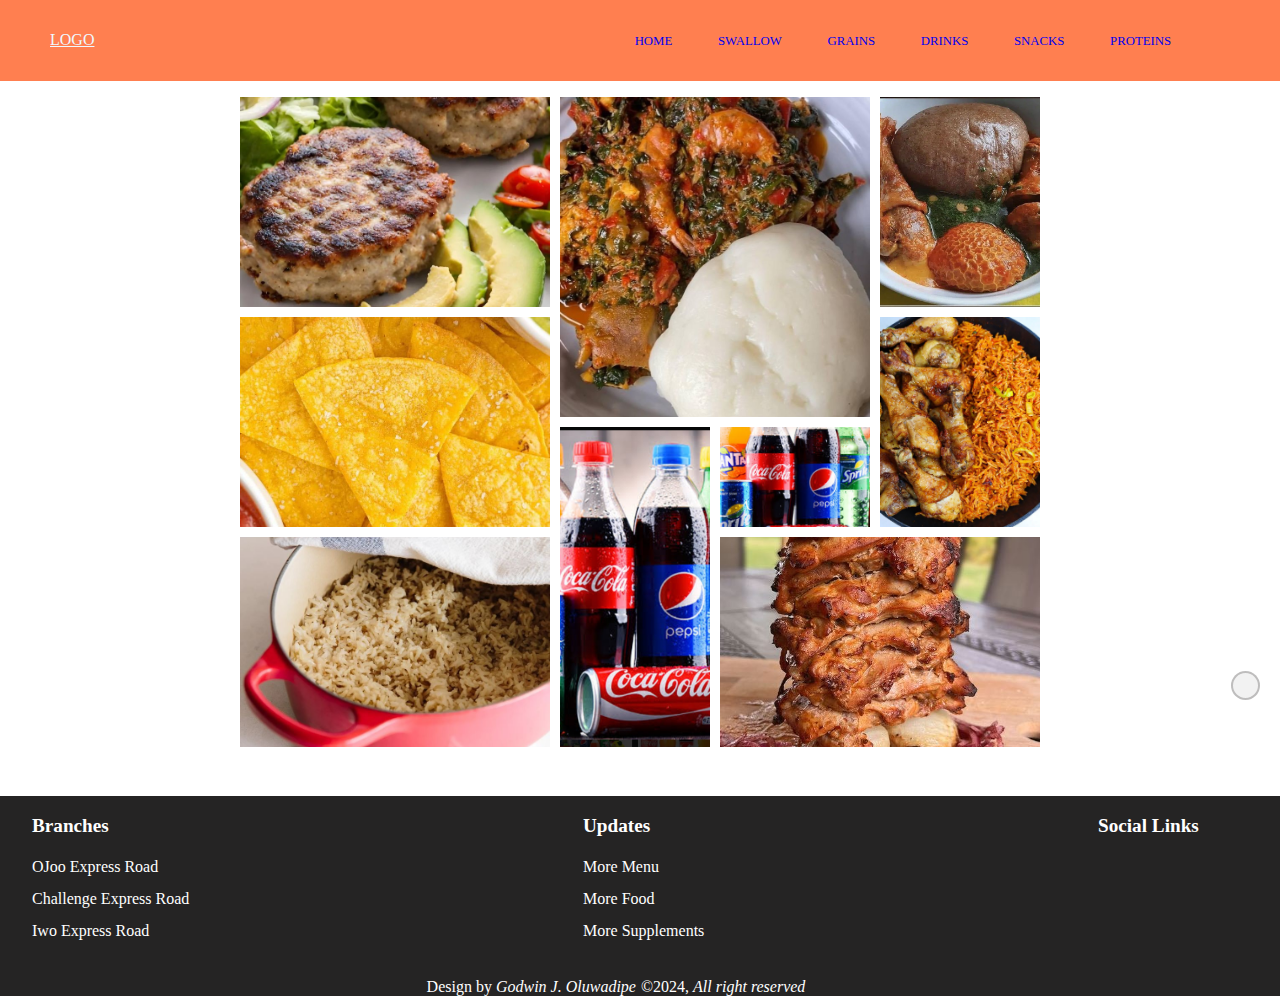
==== commit 188b3f72: "Update other page files" ====
--- a/index.html
+++ b/index.html
@@ -5,6 +5,7 @@
         <meta name="viewport" content="width=device-width, initial-scale=1.0">
         <title>Canteen</title>
         <link rel="stylesheet" href="style.css">
+        <link rel="stylesheet" href="boss.css">
         <!-- <link rel="stylesheet" href="login.css"> -->
         <link rel="stylesheet" href="https://cdnjs.cloudflare.com/ajax/libs/font-awesome/6.5.2/css/all.min.css" integrity="sha512-SnH5WK+bZxgPHs44uWIX+LLJAJ9/2PkPKZ5QiAj6Ta86w+fsb2TkcmfRyVX3pBnMFcV7oQPJkl9QevSCWr3W6A==" crossorigin="anonymous" referrerpolicy="no-referrer" />
     </head>
@@ -29,84 +30,21 @@
 
         
        <main>
-            <section class="landingPageMain">
-                <section class="landing-page-text">
-                    <p>Lorem ipsum dolor sit amet consectetur adipisicing elit. Nisi sunt impedit repudiandae aliquid perspiciatis illo. Obcaecati sit quas distinctio maiores. Minus nemo facere iusto animi sunt nobis dolore totam repellendus.
-                    Quibusdam et impedit id quidem quam doloremque, similique eum voluptas ratione esse voluptatum tempore molestias praesentium aspernatur at laudantium, itaque fuga tempora iure, dolorum aperiam. Nemo sunt consequatur facilis repudiandae.
-                    Aut culpa amet eius vel, dolorum maiores qui ipsum unde beatae ut! Distinctio harum voluptas eos ullam! Cumque, quisquam? Dolorum quaerat commodi repellendus adipisci neque doloremque unde quo eum iste.
-                    Accusantium nisi excepturi asperiores ut quas perspiciatis eaque incidunt distinctio ea iusto facilis, earum maxime ad, laborum dolores odit quam officia commodi. Ipsum porro velit aspernatur, quod officiis nam corrupti.</p>
-                </section>
-                <section class="landing-page-food">
-                    <div class="foodies">
-                        <div class="food">
-                            <div class="little-tex">Lorem ipsum dolor sit amet, consectetur adipisicing elit. Dignissimos aliquid nisi voluptate</div>
-                            <div class="food-container">
-                                <img src="image/grains/4.jpg" alt="">
-                            </div>
-                        </div>
-                        <div class="food">
-                            <div class="little-tex">Lorem ipsum dolor sit amet, consectetur adipisicing elit. Dignissimos aliquid nisi voluptate</div>
-                            <div class="food-container">
-                                <img src="image/swallo/18.jpg" alt="">
-                            </div>
-                        </div>
-                        <div class="food">
-                            <div class="little-tex">Lorem ipsum dolor sit amet, consectetur adipisicing elit. Dignissimos aliquid nisi voluptate</div>
-                            <div class="food-container">
-                                <img src="image/snacks/17.jpg" alt="">
-                            </div>
-                        </div>
-                        <div class="food">
-                            <div class="little-tex">Lorem ipsum dolor sit amet, consectetur adipisicing elit. Dignissimos aliquid nisi voluptate</div>
-                            <div class="food-container">
-                                <img src="image/grains/4.jpg" alt="">
-                            </div>
-                        </div>
-                        <div class="food">
-                            <div class="little-tex">Lorem ipsum dolor sit amet, consectetur adipisicing elit. Dignissimos aliquid nisi voluptate</div>
-                            <div class="food-container">
-                                <img src="image/grains/4.jpg" alt="">
-                            </div>
-                        </div>
-                        <div class="food">
-                            <div class="little-tex">Lorem ipsum dolor sit amet, consectetur adipisicing elit. Dignissimos aliquid nisi voluptate</div>
-                            <div class="food-container">
-                                <img src="image/grains/4.jpg" alt="">
-                            </div>
-                        </div>
-                        <div class="food">
-                            <div class="little-tex">Lorem ipsum dolor sit amet, consectetur adipisicing elit. Dignissimos aliquid nisi voluptate</div>
-                            <div class="food-container">
-                                <img src="image/grains/4.jpg" alt="">
-                            </div>
-                        </div>
-                        <div class="food">
-                            <div class="little-tex">Lorem ipsum dolor sit amet, consectetur adipisicing elit. Dignissimos aliquid nisi voluptate</div>
-                            <div class="food-container">
-                                <img src="image/grains/4.jpg" alt="">
-                            </div>
-                        </div>
-                        <div class="food">
-                            <div class="little-tex">Lorem ipsum dolor sit amet, consectetur adipisicing elit. Dignissimos aliquid nisi voluptate</div>
-                            <div class="food-container">
-                                <img src="image/grains/4.jpg" alt="">
-                            </div>
-                        </div>
-                        <div class="food">
-                            <div class="little-tex">Lorem ipsum dolor sit amet, consectetur adipisicing elit. Dignissimos aliquid nisi voluptate</div>
-                            <div class="food-container">
-                                <img src="image/grains/4.jpg" alt="">
-                            </div>
-                        </div>
-                        <div class="food">
-                            <div class="little-tex">Lorem ipsum dolor sit amet, consectetur adipisicing elit. Dignissimos aliquid nisi voluptate</div>
-                            <div class="food-container">
-                                <img src="image/grains/4.jpg" alt="">
-                            </div>
-                        </div>
-                    </div>
-                </section>
-            </section>
+            <div class="container">
+                <div class="grid-items item1"><img src="image/protein/3.jpg" alt=""></div>
+                <div class="grid-items item2"><img src="image/swallo/24.jpg" alt=""></div>
+                <div class="grid-items item3"><img src="image/snacks/21.jpg" alt=""></div>
+                <div class="grid-items item4"><img src="image/protein/4.jpg" alt=""></div>
+                <div class="grid-items item5"><img src="image/swallo/18.jpg" alt=""></div>
+                <div class="grid-items item6"><img src="image/grains/5.jpg" alt=""></div>
+                <div class="grid-items item7"><img src="image/drinks/1.png" alt=""></div>
+                <div class="grid-items item8"><img src="image/grains/2.jpg" alt=""></div>
+                <div class="grid-items item9"><img src="image/drinks/1.png" alt=""></div>
+                <!-- 
+            
+                <div class="grid-items">9</div>
+                <div class="grid-items">10</div> -->
+            </div>
            
             <footer>
                 <div class="arrowUp">
--- a/boss.css
+++ b/boss.css
@@ -0,0 +1,105 @@
+/* body {
+    background-color: purple;
+    color: white;
+} */
+
+
+.container {
+    display: grid;
+    width: 800px;
+    grid-template-columns: repeat(auto-fill, 150px);
+    grid-template-rows:repeat(6, 100px) ;
+    border: 1px solid white;
+    justify-content: center;
+    margin: auto;
+    padding-top: 6em;
+    padding-bottom: 3em;
+    gap: 10px;
+    grid-template-areas: 
+    "   item1   item1   item2   item2   item5   item5"
+    "   item1   item1   item2   item2   item5   item5"
+    "   item3   item3   item2   item2   item8   item8"
+    "   item3   item3   item7   item9   item8   item8"
+    "   item6   item6   item7   item4   item4   item4"
+    "   item6   item6   item7   item4   item4   item4"
+    ;
+}
+
+@media (max-width: 350px) {
+    .container {
+        width: 335px;
+        grid-template-columns: repeat(auto-fill, 45px);
+        grid-template-rows:repeat(6, 60px) ;
+    }
+}
+
+
+
+.grid-items {
+    background-color: white;
+    color: purple;
+    display: flex;
+    justify-content: center;
+    align-items: center;
+}
+
+.grid-items > img {
+    width: 100%;
+    height: 100%;
+    object-fit: cover;
+}
+
+/* .item4 {
+    z-index: 2;
+    grid-area: 4/2/6/4;
+}
+
+.item3 {
+    grid-column: 3;
+    grid-row: 1/ 3;
+}
+
+.item2 {
+    grid-column: 1/3;
+    grid-row: 3/5;
+    z-index: 1;
+}
+
+.item1 {
+    grid-column: 1/3;
+    grid-row: 1/3;
+}
+
+.item5 {
+    grid-column: 3;
+    grid-row: 3/5;
+} */
+
+
+.item1 {
+    grid-area: item1;
+}
+.item2 {
+    grid-area: item2;
+}
+.item3 {
+    grid-area: item3;
+}
+.item4 {
+    grid-area: item4;
+}
+.item5 {
+    grid-area: item5;
+}
+.item6 {
+    grid-area: item6;
+}
+.item7 {
+    grid-area: item7;
+}
+.item8 {
+    grid-area: item8;
+}
+.item9 {
+    grid-area: item9;
+}
